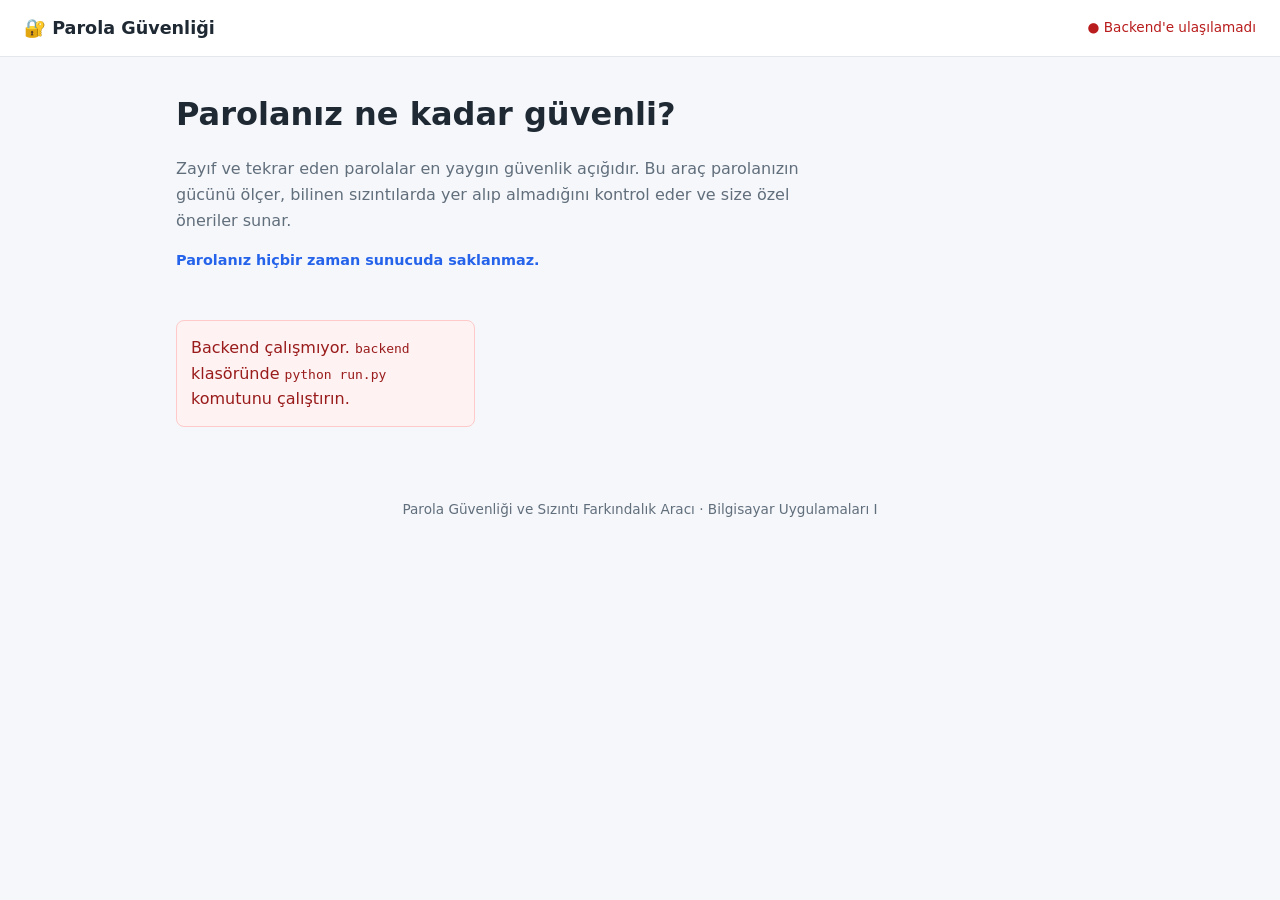
==== frontend/index.html @ 574f392d "Hafta 3: kurulum, mimari ve veri modeli - Proje frontend (HTML/CSS/JS) ve backend (Flask REST API) o" ====
<!doctype html>
<html lang="tr">
<head>
  <meta charset="utf-8">
  <meta name="viewport" content="width=device-width, initial-scale=1">
  <title>Parola Güvenliği</title>
  <link rel="stylesheet" href="css/stil.css">
</head>
<body>
  <header class="ust">
    <a href="index.html" class="logo">🔐 Parola Güvenliği</a>
    <span id="backend-durum" class="durum">Backend kontrol ediliyor…</span>
  </header>

  <main class="icerik">
    <section class="giris">
      <h1>Parolanız ne kadar güvenli?</h1>
      <p>Zayıf ve tekrar eden parolalar en yaygın güvenlik açığıdır. Bu araç parolanızın gücünü ölçer,
         bilinen sızıntılarda yer alıp almadığını kontrol eder ve size özel öneriler sunar.</p>
      <p class="not">Parolanız hiçbir zaman sunucuda saklanmaz.</p>
    </section>

    <section id="moduller" class="kartlar" aria-live="polite"></section>
  </main>

  <footer class="alt">Parola Güvenliği ve Sızıntı Farkındalık Aracı · Bilgisayar Uygulamaları I</footer>

  <script src="js/config.js"></script>
  <script src="js/api.js"></script>
  <script src="js/app.js"></script>
</body>
</html>
---- frontend/css/stil.css ----
:root {
  --zemin: #f5f7fa;
  --yuzey: #ffffff;
  --metin: #1f2933;
  --soluk: #616e7c;
  --vurgu: #2563eb;
  --cizgi: #e4e7eb;
}
* { box-sizing: border-box; }
body {
  margin: 0;
  font-family: system-ui, -apple-system, "Segoe UI", Roboto, sans-serif;
  background: var(--zemin);
  color: var(--metin);
  line-height: 1.6;
}
.ust {
  background: var(--yuzey); border-bottom: 1px solid var(--cizgi); padding: 14px 24px;
  display: flex; justify-content: space-between; align-items: center; gap: 12px; flex-wrap: wrap;
}
.durum { font-size: .85rem; color: var(--soluk); }
.durum.bagli { color: #15803d; }
.durum.hata { color: #b91c1c; }
.uyari { background: #fef2f2; border: 1px solid #fecaca; color: #991b1b; padding: 14px; border-radius: 8px; }
.logo { font-weight: 700; color: var(--metin); text-decoration: none; font-size: 1.1rem; }
.icerik { max-width: 960px; margin: 0 auto; padding: 32px 16px; }
.giris h1 { font-size: 2rem; margin: 0 0 8px; }
.giris p { color: var(--soluk); max-width: 640px; }
.not { font-size: .9rem; font-weight: 600; color: var(--vurgu) !important; }
.kartlar {
  display: grid;
  grid-template-columns: repeat(auto-fill, minmax(250px, 1fr));
  gap: 16px;
  margin-top: 32px;
}
.kart { background: var(--yuzey); border: 1px solid var(--cizgi); border-radius: 10px; padding: 20px; }
.kart h2 { font-size: 1.1rem; margin: 0 0 6px; }
.kart p { color: var(--soluk); margin: 0 0 12px; }
.rozet { font-size: .8rem; background: #eff6ff; color: var(--vurgu); padding: 3px 10px; border-radius: 999px; }
.alt { text-align: center; color: var(--soluk); font-size: .85rem; padding: 24px; }
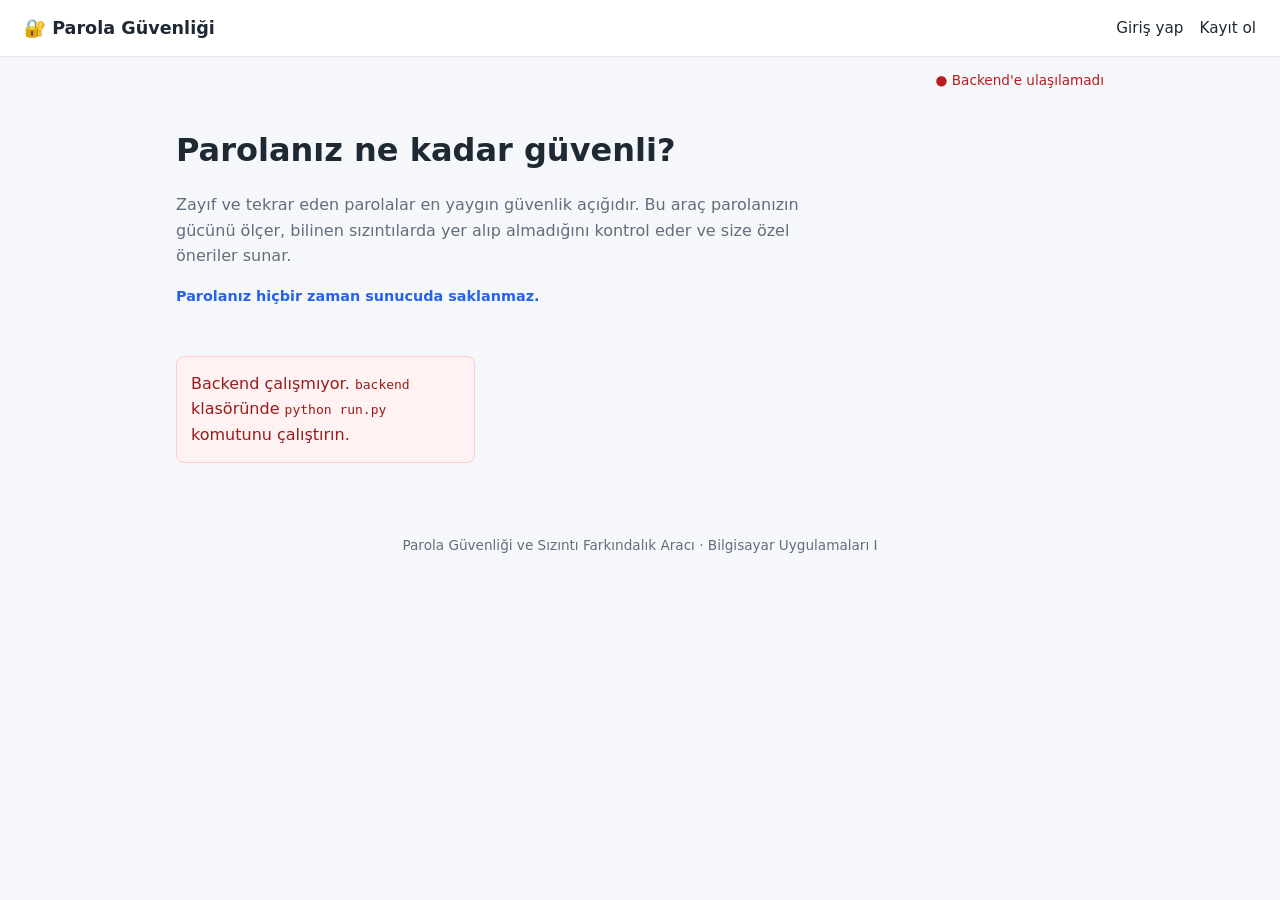
==== commit 1eb3b48a: "Hafta 5: kullanici yonetimi ve kimlik dogrulama - Kayit, giris, cikis akisi (backend API + frontend " ====
--- a/frontend/index.html
+++ b/frontend/index.html
@@ -9,8 +9,9 @@
 <body>
   <header class="ust">
     <a href="index.html" class="logo">🔐 Parola Güvenliği</a>
-    <span id="backend-durum" class="durum">Backend kontrol ediliyor…</span>
+    <nav id="menu" class="menu"></nav>
   </header>
+  <div class="durum-serit"><span id="backend-durum" class="durum">Backend kontrol ediliyor…</span></div>
 
   <main class="icerik">
     <section class="giris">
@@ -27,6 +28,7 @@
 
   <script src="js/config.js"></script>
   <script src="js/api.js"></script>
+  <script src="js/oturum.js"></script>
   <script src="js/app.js"></script>
 </body>
 </html>
--- a/frontend/css/stil.css
+++ b/frontend/css/stil.css
@@ -38,3 +38,40 @@
 .kart p { color: var(--soluk); margin: 0 0 12px; }
 .rozet { font-size: .8rem; background: #eff6ff; color: var(--vurgu); padding: 3px 10px; border-radius: 999px; }
 .alt { text-align: center; color: var(--soluk); font-size: .85rem; padding: 24px; }
+
+/* ---- Menü ---- */
+.menu { display: flex; align-items: center; gap: 16px; flex-wrap: wrap; font-size: .95rem; }
+.menu a { color: var(--metin); text-decoration: none; }
+.menu a:hover { color: var(--vurgu); }
+.kim { color: var(--soluk); font-size: .85rem; }
+.metin-btn { background: none; border: 1px solid var(--cizgi); border-radius: 6px; padding: 4px 12px; cursor: pointer; font: inherit; color: var(--metin); }
+.metin-btn:hover { border-color: var(--vurgu); color: var(--vurgu); }
+.durum-serit { max-width: 960px; margin: 0 auto; padding: 10px 16px 0; text-align: right; }
+
+/* ---- Formlar ---- */
+.dar { max-width: 440px; }
+.form { background: var(--yuzey); border: 1px solid var(--cizgi); border-radius: 10px; padding: 24px; display: grid; gap: 16px; }
+.form label { display: grid; gap: 6px; font-weight: 600; font-size: .95rem; }
+.form input, .tablo select { font: inherit; padding: 10px 12px; border: 1px solid #cbd2d9; border-radius: 6px; background: #fff; color: var(--metin); }
+.tablo select { padding: 4px 8px; }
+.form input:focus, .tablo select:focus { outline: 2px solid var(--vurgu); outline-offset: 1px; border-color: var(--vurgu); }
+.form small { font-weight: 400; color: var(--soluk); }
+.btn { font: inherit; font-weight: 600; background: var(--vurgu); color: #fff; border: 0; border-radius: 6px; padding: 11px; cursor: pointer; }
+.btn:hover { background: #1d4ed8; }
+.btn:disabled { opacity: .6; cursor: wait; }
+.alt-bag { margin: 0; text-align: center; font-size: .9rem; color: var(--soluk); }
+.mesaj { margin: 0; padding: 10px 12px; border-radius: 6px; font-size: .92rem; }
+.mesaj.hata { background: #fef2f2; color: #991b1b; border: 1px solid #fecaca; }
+.mesaj.basari { background: #f0fdf4; color: #166534; border: 1px solid #bbf7d0; }
+.mesaj.bilgi { background: #eff6ff; color: #1e40af; border: 1px solid #bfdbfe; }
+
+/* ---- Panel / yönetici ---- */
+.soluk { color: var(--soluk); }
+.kucuk { font-size: .85rem; }
+.liste { margin: 0; padding-left: 18px; color: var(--soluk); }
+.buyuk-sayi { font-size: 2rem; font-weight: 700; color: var(--metin) !important; }
+.tablo-kutu { overflow-x: auto; background: var(--yuzey); border: 1px solid var(--cizgi); border-radius: 10px; }
+.tablo { width: 100%; border-collapse: collapse; font-size: .92rem; }
+.tablo th, .tablo td { text-align: left; padding: 10px 14px; border-bottom: 1px solid var(--cizgi); white-space: nowrap; }
+.tablo th { background: #f8fafc; font-weight: 600; }
+.tablo tr:last-child td { border-bottom: 0; }
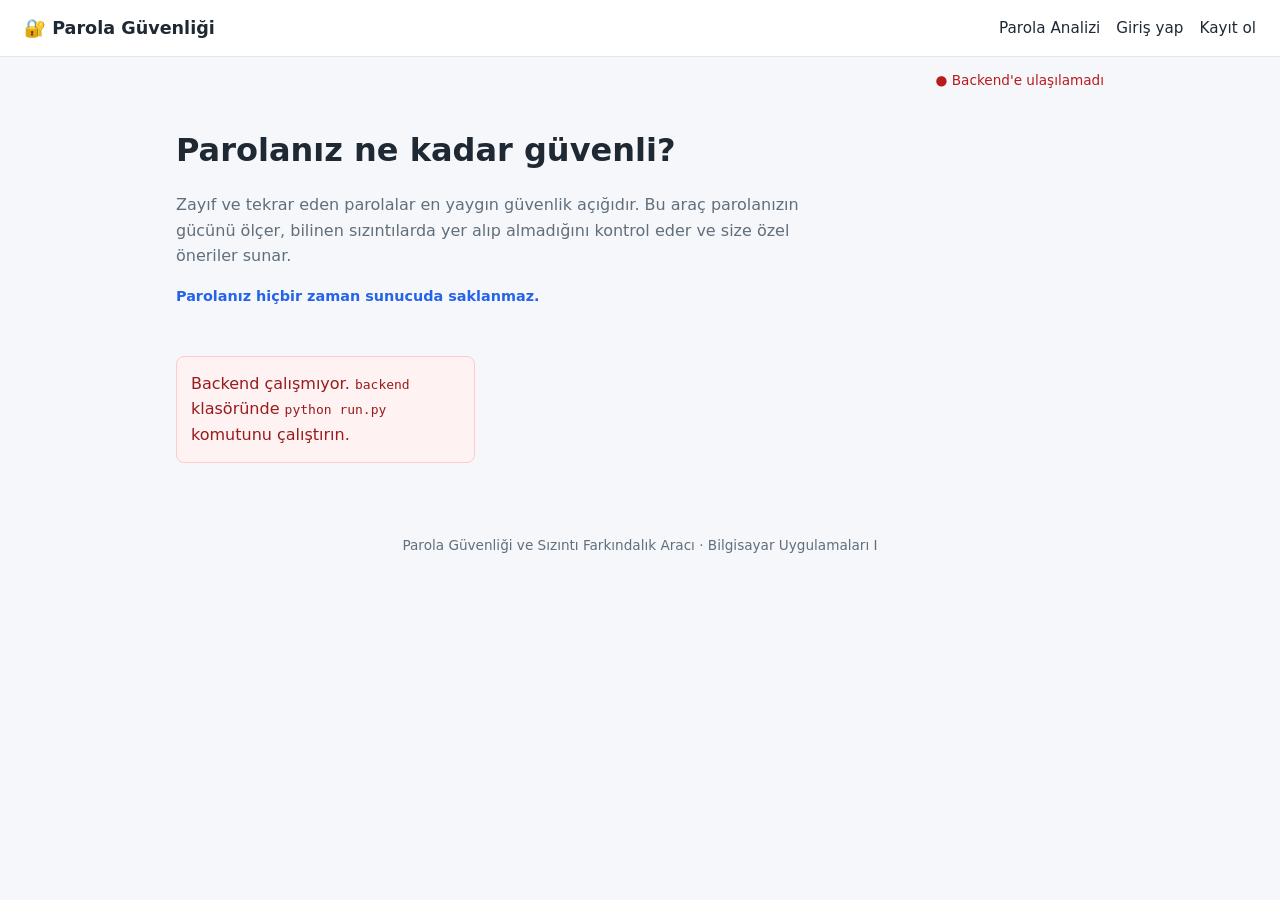
==== commit e801d1ee: "Hafta 6: Cekirdek Modul A - Parola Gucu Analizi - Analiz servisi: uzunluk/cesitlilik/benzersizlik ol" ====
--- a/frontend/index.html
+++ b/frontend/index.html
@@ -5,6 +5,7 @@
   <meta name="viewport" content="width=device-width, initial-scale=1">
   <title>Parola Güvenliği</title>
   <link rel="stylesheet" href="css/stil.css">
+  <link rel="icon" href="data:image/svg+xml,%3Csvg xmlns=%22http://www.w3.org/2000/svg%22 viewBox=%220 0 100 100%22%3E%3Ctext y=%22.9em%22 font-size=%2290%22%3E%F0%9F%94%90%3C/text%3E%3C/svg%3E">
 </head>
 <body>
   <header class="ust">
--- a/frontend/css/stil.css
+++ b/frontend/css/stil.css
@@ -75,3 +75,44 @@
 .tablo th, .tablo td { text-align: left; padding: 10px 14px; border-bottom: 1px solid var(--cizgi); white-space: nowrap; }
 .tablo th { background: #f8fafc; font-weight: 600; }
 .tablo tr:last-child td { border-bottom: 0; }
+
+/* ---- Hafta 6: Parola Gücü Analizi ---- */
+.kart-baglanti { display: block; color: inherit; text-decoration: none; transition: border-color .15s, transform .15s; }
+.kart-baglanti:hover { border-color: var(--vurgu); transform: translateY(-2px); }
+.rozet.hazir { background: #f0fdf4; color: #15803d; }
+.analiz-form { max-width: 560px; margin: 20px 0 28px; }
+.parola-kutu { display: flex; gap: 8px; }
+.parola-kutu input { flex: 1; min-width: 0; font-family: ui-monospace, Consolas, monospace; }
+.form label.onay { display: flex; align-items: center; gap: 8px; font-weight: 400; }
+[hidden] { display: none !important; }
+.sonuc { margin-bottom: 32px; }
+.skor-ust { display: flex; align-items: flex-end; justify-content: space-between; gap: 12px; }
+.skor-ust p { margin: 0; }
+.skor { font-size: 2.6rem; font-weight: 700; line-height: 1.1; }
+.seviye { font-weight: 700; padding: 6px 16px; border-radius: 999px; font-size: 1rem; }
+.seviye.zayif, .cubuk .zayif { background: #fee2e2; color: #b91c1c; }
+.seviye.orta, .cubuk .orta { background: #fef3c7; color: #b45309; }
+.seviye.guclu, .cubuk .guclu { background: #dcfce7; color: #15803d; }
+.cubuk { height: 12px; background: var(--cizgi); border-radius: 999px; overflow: hidden; margin: 12px 0 20px; }
+.cubuk div { height: 100%; transition: width .4s ease; }
+.cubuk .zayif { background: #dc2626; }
+.cubuk .orta { background: #f59e0b; }
+.cubuk .guclu { background: #16a34a; }
+.kartlar.uc { grid-template-columns: repeat(auto-fit, minmax(200px, 1fr)); margin-top: 0; }
+.kartlar.iki { grid-template-columns: repeat(auto-fit, minmax(300px, 1fr)); }
+.kart p.kucuk { margin: 0 0 4px; }
+.kart .orta-sayi { font-size: 1.25rem; font-weight: 700; margin: 0; color: var(--metin); }
+.kart .not-satir { margin-top: 8px; font-size: .8rem; }
+.siniflar { list-style: none; margin: 0; padding: 0; font-size: .92rem; }
+.siniflar .var { color: #15803d; }
+.siniflar .yok { color: #b91c1c; }
+.tablo.mini td { padding: 6px 0; white-space: normal; }
+.tablo.mini .sag { text-align: right; font-weight: 600; white-space: nowrap; padding-left: 12px; }
+.tablo .ceza td { color: #b91c1c; }
+.oneriler { margin: 0; padding-left: 20px; }
+.oneriler li { margin-bottom: 10px; }
+.oneriler p { margin: 2px 0 0; }
+.seviye-metin.zayif { color: #b91c1c; font-weight: 600; }
+.seviye-metin.orta { color: #b45309; font-weight: 600; }
+.seviye-metin.guclu { color: #15803d; font-weight: 600; }
+.metin-btn.kucuk { padding: 2px 10px; font-size: .85rem; }
